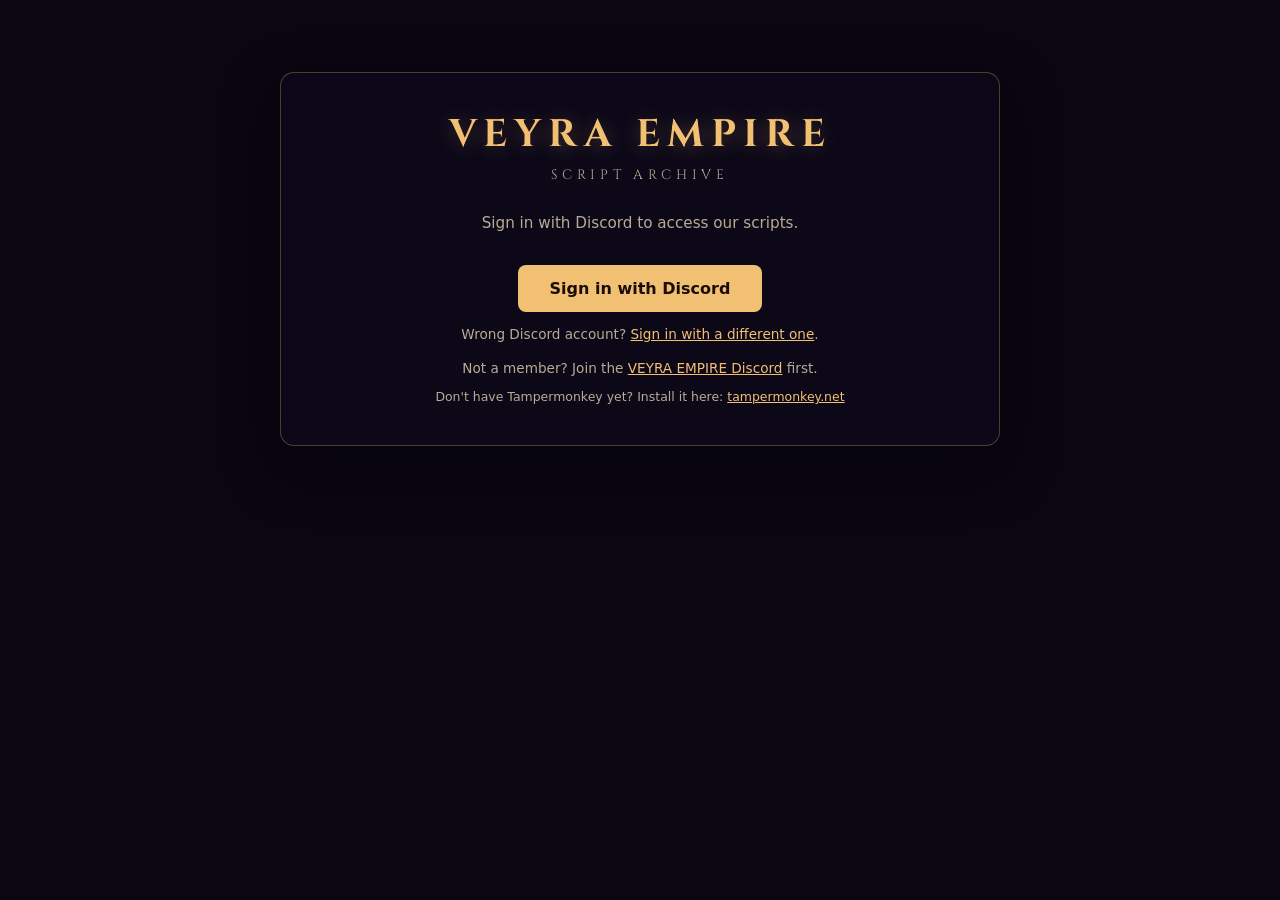
==== scripts/index.html @ 1eda5907 "archive: let members switch Discord accounts buildAuthorizeUrl sent prompt=none unconditionally, whi" ====
<!DOCTYPE html>
<html lang="en">
<head>
  <meta charset="utf-8">
  <meta name="viewport" content="width=device-width, initial-scale=1">
  <title>VEYRA EMPIRE - Script Archive</title>
  <meta name="description" content="VEYRA EMPIRE member script archive. Sign in with Discord to access our scripts.">
  <meta name="theme-color" content="#0a0612">

  <!-- Open Graph (Discord / Slack / Facebook link previews) -->
  <meta property="og:type" content="website">
  <meta property="og:site_name" content="VEYRA EMPIRE">
  <meta property="og:title" content="VEYRA EMPIRE - Script Archive">
  <meta property="og:description" content="Sign in with Discord to access our scripts.">
  <meta property="og:url" content="https://veyra-empire.github.io/scripts/">
  <meta property="og:image" content="https://raw.githubusercontent.com/veyra-empire/assets/master/bg-install.png">
  <meta property="og:image:width" content="1536">
  <meta property="og:image:height" content="1024">

  <!-- Twitter / X card -->
  <meta name="twitter:card" content="summary_large_image">
  <meta name="twitter:title" content="VEYRA EMPIRE - Script Archive">
  <meta name="twitter:description" content="Sign in with Discord to access our scripts.">
  <meta name="twitter:image" content="https://raw.githubusercontent.com/veyra-empire/assets/master/bg-install.png">

  <!-- Inline SVG favicon: gold V on the dark panel background, no extra file needed. -->
  <link rel="icon" type="image/svg+xml" href="data:image/svg+xml;utf8,<svg xmlns='http://www.w3.org/2000/svg' viewBox='0 0 64 64'><rect width='64' height='64' rx='12' fill='%230a0612'/><text x='32' y='46' font-family='Cinzel,serif' font-weight='700' font-size='44' text-anchor='middle' fill='%23f2c072'>V</text></svg>">

  <link rel="preconnect" href="https://fonts.googleapis.com">
  <link rel="preconnect" href="https://fonts.gstatic.com" crossorigin>
  <link href="https://fonts.googleapis.com/css2?family=Cinzel:wght@400;700&display=swap" rel="stylesheet">
  <link rel="stylesheet" href="style.css">
</head>
<body>
  <div class="overlay">
    <div class="panel">

      <section id="state-loading">
        <h1>VEYRA EMPIRE</h1>
        <p class="subtitle">Script Archive</p>
        <p class="loading-msg">Loading&hellip;</p>
      </section>

      <section id="state-oauth" hidden>
        <h1>VEYRA EMPIRE</h1>
        <p class="subtitle">Script Archive</p>
        <p style="text-align:center; color: var(--muted); margin: 18px 0 26px; font-size: 0.95rem; line-height: 1.5;">
          Sign in with Discord to access our scripts.
        </p>
        <div style="text-align:center;">
          <a id="signin-btn" class="install-btn" style="padding: 14px 32px; font-size: 1rem;"
             href="#" rel="noopener">Sign in with Discord</a>
        </div>
        <p class="footer-note" style="margin-top: 14px;">
          Wrong Discord account? <a href="#" data-switch-account>Sign in with a different one</a>.
        </p>
        <p class="footer-note" style="margin-top: 18px;">Not a member? Join the <a href="https://discord.gg/YMDAaVbWk" target="_blank" rel="noopener">VEYRA EMPIRE Discord</a> first.</p>
        <p class="tampermonkey-hint">
          Don't have Tampermonkey yet? Install it here:
          <a href="https://www.tampermonkey.net/" target="_blank" rel="noopener">tampermonkey.net</a>
        </p>
      </section>

      <section id="state-denied" hidden>
        <div class="denied-icon">&#x26D4;</div>
        <p id="denied-msg" class="denied-msg"></p>
        <div style="text-align:center;">
          <a class="back-link" href="./" id="denied-back">&larr; Back to sign-in</a>
          <span style="color: var(--muted); margin: 0 8px;">&middot;</span>
          <a class="back-link" href="#" data-switch-account>Try a different account</a>
        </div>
      </section>

      <section id="state-scripts" hidden>
        <div class="greeting">
          <div>
            <h2>Welcome, <span id="user-name"></span></h2>
            <div class="email-line" id="user-email"></div>
          </div>
          <div id="user-tier" class="tier-badge"></div>
        </div>

        <p class="trust-notice">
          <strong>These tools are shared on trust.</strong>
          If you have access, it's because that trust was extended to you personally.
          Please do not share the files with others - send them to the Discord or have them contact lmv instead.
        </p>

        <div id="empty-state" class="empty-state" hidden>No content available at your tier yet.</div>

        <div id="resources-section" hidden>
          <h2 class="section-heading">Resources</h2>
          <p class="section-blurb">
            Community-shared spreadsheets, docs, and reference material. Open to view in a new tab. If you need edit or copy access to the source, that's up to the original author - ping them on Discord.
          </p>
          <div class="resources-grid" id="resourcesGrid"></div>
        </div>

        <div id="scripts-controls" hidden>
          <h2 class="section-heading">Userscripts</h2>
          <p class="section-blurb">
            Tampermonkey userscripts - modular add-ons that patch behavior on demonicscans.org. Once installed through this archive, they auto-update according to your Tampermonkey settings (typically every few hours), so no reinstall is needed when a new version ships.
          </p>
          <p class="tm-banner">
            Install requires <a href="https://www.tampermonkey.net/" target="_blank" rel="noopener">Tampermonkey</a>. Without it, Install just opens the raw script source.
          </p>
          <div class="sort-bar" id="sortBar">
            <span class="label">Sort</span>
            <button class="sort-btn active" data-sort="name">Name</button>
            <button class="sort-btn"        data-sort="author">Author</button>
            <button class="sort-btn"        data-sort="tier">Tier</button>
            <button class="sort-btn sort-dir" id="sortDir" title="Toggle ascending / descending" aria-label="Toggle direction">&#x25B2;</button>
          </div>
          <div class="scripts-grid" id="scriptsGrid"></div>
          <p class="tampermonkey-hint">
            Clicking Install opens Tampermonkey's install dialog. If nothing happens, make sure Tampermonkey is installed: <a href="https://www.tampermonkey.net/" target="_blank" rel="noopener">tampermonkey.net</a>
          </p>
        </div>

        <div id="extensions-section" hidden>
          <h2 class="section-heading">Apps &amp; extensions</h2>
          <p class="section-blurb">
            Standalone installs - browser extensions, Android APKs, and similar add-ons that aren't Tampermonkey userscripts. Each card links to a Drive folder; check the per-card instructions for the install steps specific to that platform.
          </p>
          <div class="extensions-grid" id="extensionsGrid"></div>
        </div>

        <div style="text-align:center;">
          <a class="back-link" href="submit.html">Submit a script</a>
          <span style="color: var(--muted); margin: 0 8px;">&middot;</span>
          <a class="back-link" href="submit-resource.html">Submit a resource</a>
          <span style="color: var(--muted); margin: 0 8px;">&middot;</span>
          <a class="back-link" href="submit-app.html">Submit an app or extension</a>
          <span style="color: var(--muted); margin: 0 8px;">&middot;</span>
          <a class="back-link" href="#" id="signout-btn">Sign out</a>
          <span style="color: var(--muted); margin: 0 8px;">&middot;</span>
          <a class="back-link" href="#" data-switch-account>Switch account</a>
        </div>
      </section>

    </div>
  </div>

  <div id="lightbox" class="lightbox" hidden>
    <button type="button" class="lightbox-close" data-lightbox-close aria-label="Close">&times;</button>
    <img id="lightbox-img" class="lightbox-img" alt="">
    <p id="lightbox-caption" class="lightbox-caption"></p>
  </div>

  <script src="app.js"></script>
</body>
</html>
---- scripts/style.css ----
:root {
  --accent: #f2c072;
  --accent-soft: rgba(242, 192, 114, 0.25);
  --panel-bg: rgba(15, 10, 30, 0.62);
  --panel-border: rgba(255, 200, 120, 0.28);
  --text: #f5e9d0;
  --muted: #b8ac94;
  --danger: #e07b7b;
}

* { box-sizing: border-box; }

html, body {
  margin: 0;
  padding: 0;
  min-height: 100vh;
  font-family: system-ui, -apple-system, "Segoe UI", Roboto, sans-serif;
  color: var(--text);
  background: #0a0612;
  /* Belt-and-suspenders: even if some grid child manages to overflow
     despite the per-card wrap rules, the page itself won't allow
     horizontal scroll. Prevents the "background doesn't follow"
     look reported on mobile when horizontal scroll was possible. */
  overflow-x: hidden;
}

body {
  background-image: url('https://raw.githubusercontent.com/veyra-empire/assets/master/bg-install.png');
  background-image: image-set(
    url('https://raw.githubusercontent.com/veyra-empire/assets/master/bg-install.png') 1x,
    url('https://raw.githubusercontent.com/veyra-empire/assets/master/bg-install-2x.png') 2x
  );
  background-image: -webkit-image-set(
    url('https://raw.githubusercontent.com/veyra-empire/assets/master/bg-install.png') 1x,
    url('https://raw.githubusercontent.com/veyra-empire/assets/master/bg-install-2x.png') 2x
  );
  background-size: cover;
  background-position: center bottom;
  background-attachment: fixed;
  background-repeat: no-repeat;
}

@media (max-width: 768px) and (orientation: portrait) {
  body {
    background-image: url('https://raw.githubusercontent.com/veyra-empire/assets/master/bg-install-m.png');
  }
}

.overlay {
  min-height: 100vh;
  background: linear-gradient(180deg, rgba(10, 6, 18, 0.35) 0%, rgba(10, 6, 18, 0.1) 30%, rgba(10, 6, 18, 0.6) 100%);
  display: flex;
  flex-direction: column;
  align-items: center;
  padding: 8vh 20px 40px;
}

.panel {
  width: 100%;
  max-width: 720px;
  background: var(--panel-bg);
  border: 1px solid var(--panel-border);
  border-radius: 14px;
  backdrop-filter: blur(14px);
  -webkit-backdrop-filter: blur(14px);
  box-shadow: 0 20px 60px rgba(0, 0, 0, 0.45);
  padding: 36px 36px 28px;
}

h1 {
  font-family: 'Cinzel', serif;
  font-weight: 700;
  font-size: 2.4rem;
  letter-spacing: 0.18em;
  margin: 0 0 6px;
  text-align: center;
  color: var(--accent);
  text-shadow: 0 2px 20px rgba(242, 192, 114, 0.3);
}

.subtitle {
  font-family: 'Cinzel', serif;
  font-size: 0.85rem;
  letter-spacing: 0.35em;
  text-transform: uppercase;
  text-align: center;
  margin: 0 0 28px;
  color: var(--muted);
}

form.email-form {
  display: flex;
  gap: 10px;
  margin: 20px 0 14px;
}

input[type="email"] {
  flex: 1;
  padding: 12px 14px;
  font-size: 1rem;
  font-family: inherit;
  background: rgba(0, 0, 0, 0.35);
  border: 1px solid var(--panel-border);
  border-radius: 8px;
  color: var(--text);
  outline: none;
  transition: border-color 0.15s, box-shadow 0.15s;
}
input[type="email"]:focus {
  border-color: var(--accent);
  box-shadow: 0 0 0 2px var(--accent-soft);
}

button, .install-btn {
  padding: 12px 22px;
  font-size: 0.95rem;
  font-family: inherit;
  font-weight: 600;
  background: var(--accent);
  color: #1a0d05;
  border: none;
  border-radius: 8px;
  cursor: pointer;
  text-decoration: none;
  display: inline-block;
  transition: transform 0.1s, box-shadow 0.15s, background 0.15s;
}
button:hover, .install-btn:hover {
  background: #ffd18a;
  box-shadow: 0 4px 16px rgba(242, 192, 114, 0.35);
  transform: translateY(-1px);
}

.footer-note {
  margin-top: 18px;
  font-size: 0.85rem;
  color: var(--muted);
  text-align: center;
}

.greeting {
  display: flex;
  align-items: center;
  justify-content: space-between;
  gap: 16px;
  padding-bottom: 18px;
  border-bottom: 1px solid var(--panel-border);
  margin-bottom: 22px;
  flex-wrap: wrap;
}
.greeting h2 {
  font-family: 'Cinzel', serif;
  font-weight: 400;
  font-size: 1.3rem;
  margin: 0;
  letter-spacing: 0.05em;
}
.greeting .email-line {
  font-size: 0.82rem;
  color: var(--muted);
  margin-top: 4px;
}

.tier-badge {
  font-family: 'Cinzel', serif;
  font-size: 0.75rem;
  letter-spacing: 0.2em;
  text-transform: uppercase;
  padding: 6px 14px;
  border-radius: 999px;
  border: 1px solid currentColor;
}
.tier-probationary { color: #9aa4af; }
.tier-member       { color: #d7dbe0; }
.tier-tester       { color: #f2c072; }
.tier-owner        { color: #e87070; }

.scripts-grid {
  display: grid;
  grid-template-columns: repeat(2, 1fr);
  gap: 14px;
}
@media (max-width: 600px) {
  .scripts-grid { grid-template-columns: 1fr; }
  .panel { padding: 24px 20px; }
  h1 { font-size: 1.8rem; }
}

.script-card {
  background: rgba(0, 0, 0, 0.28);
  border: 1px solid rgba(255, 255, 255, 0.06);
  border-radius: 10px;
  padding: 16px 18px;
  display: flex;
  flex-direction: column;
  gap: 8px;
  transition: border-color 0.15s, background 0.15s;
  /* Grid children default to min-width:auto (intrinsic content width),
     which lets long unbreakable strings inside a card push its width
     past the grid cell -> the whole panel overflows the viewport.
     min-width:0 lets the card shrink; the text-wrap rules below then
     handle the actual breaking. */
  min-width: 0;
}
.script-card:hover {
  border-color: var(--panel-border);
  background: rgba(0, 0, 0, 0.38);
}
.script-card h3 {
  font-family: 'Cinzel', serif;
  font-weight: 400;
  font-size: 1.05rem;
  margin: 0;
  color: var(--accent);
  letter-spacing: 0.04em;
  /* Safety net for scripts with unusually long names / no natural
     break points. anywhere is stronger than break-word - it will
     break mid-word if that's what it takes to fit. */
  overflow-wrap: anywhere;
}
.script-meta {
  font-size: 0.78rem;
  color: var(--muted);
  overflow-wrap: anywhere;
}
.script-desc {
  font-size: 0.88rem;
  line-height: 1.45;
  color: var(--text);
  flex: 1;
  /* User-provided description text. Long hashes, URLs, install
     paths etc. would otherwise force horizontal scroll on mobile
     because the string acts as one unbreakable "word". */
  overflow-wrap: anywhere;
}

.script-thumb {
  align-self: flex-start;
  padding: 0;
  border: 1px solid var(--panel-border);
  border-radius: 6px;
  background: rgba(0, 0, 0, 0.35);
  cursor: zoom-in;
  overflow: hidden;
  line-height: 0;
  transition: border-color 0.12s, transform 0.12s;
}
.script-thumb:hover {
  border-color: var(--accent);
  transform: translateY(-1px);
}
.script-thumb img {
  display: block;
  max-width: 200px;
  max-height: 120px;
  width: auto;
  height: auto;
  object-fit: cover;
}
.install-btn {
  align-self: flex-start;
  margin-top: 4px;
  padding: 8px 18px;
  font-size: 0.88rem;
}

.tier-pill {
  display: inline-block;
  font-family: 'Cinzel', serif;
  font-size: 0.68rem;
  letter-spacing: 0.18em;
  text-transform: uppercase;
  padding: 3px 10px;
  border-radius: 999px;
  border: 1px solid currentColor;
  vertical-align: middle;
  margin-left: 6px;
}

/* Card title row: name + version + optional type tag in one flex row. */
.card-title {
  display: flex;
  align-items: baseline;
  flex-wrap: wrap;
  gap: 8px;
}
.version-pill {
  display: inline-block;
  font-family: ui-monospace, 'Cascadia Code', Consolas, monospace;
  font-size: 0.72rem;
  color: var(--muted);
  background: rgba(255, 255, 255, 0.04);
  border: 1px solid rgba(255, 255, 255, 0.08);
  border-radius: 4px;
  padding: 1px 7px;
  letter-spacing: 0.02em;
}
.extension-tag {
  display: inline-block;
  font-size: 0.68rem;
  letter-spacing: 0.16em;
  text-transform: uppercase;
  padding: 2px 8px;
  border-radius: 999px;
  background: rgba(242, 192, 114, 0.08);
  color: var(--accent);
  border: 1px solid rgba(242, 192, 114, 0.25);
}

/* Changelog disclosure on script + extension cards. */
.card-changelog,
.card-instructions {
  font-size: 0.82rem;
  border-top: 1px dashed rgba(255, 255, 255, 0.08);
  padding-top: 8px;
  margin-top: 2px;
}
.card-changelog > summary,
.card-instructions > summary {
  cursor: pointer;
  color: var(--muted);
  user-select: none;
  list-style: none;
  padding: 2px 0;
}
.card-changelog > summary::-webkit-details-marker,
.card-instructions > summary::-webkit-details-marker {
  display: none;
}
.card-changelog > summary::before,
.card-instructions > summary::before {
  content: '▸ ';
  display: inline-block;
  width: 1em;
  transition: transform 120ms ease;
}
.card-changelog[open] > summary::before,
.card-instructions[open] > summary::before {
  transform: rotate(90deg);
}
.card-changelog > summary:hover,
.card-instructions > summary:hover {
  color: var(--text);
}
.card-changelog-list {
  margin-top: 6px;
  display: flex;
  flex-direction: column;
  gap: 10px;
}
.card-changelog-item {
  border-left: 2px solid rgba(242, 192, 114, 0.25);
  padding-left: 10px;
}
.card-changelog-head {
  font-family: ui-monospace, 'Cascadia Code', Consolas, monospace;
  font-size: 0.75rem;
  color: var(--accent);
  letter-spacing: 0.02em;
  /* Monospace + likely to contain version strings; break anywhere
     so long tags don't push the card wider than mobile viewport. */
  overflow-wrap: anywhere;
}
.card-changelog-notes {
  margin-top: 4px;
  /* pre-wrap preserves author-typed newlines but does NOT break
     unbreakable strings on its own. Pair with overflow-wrap so long
     paths / URLs / hashes in changelog notes still wrap. */
  white-space: pre-wrap;
  overflow-wrap: anywhere;
  color: var(--text);
  font-size: 0.82rem;
  line-height: 1.45;
}
.card-instructions-list {
  margin: 6px 0 0 0;
  padding-left: 22px;
  color: var(--text);
  font-size: 0.82rem;
  line-height: 1.5;
}
.card-instructions-list li { margin-bottom: 4px; }

/* Extensions section: its own heading + grid identical to scripts-grid. */
.section-heading {
  font-family: 'Cinzel', serif;
  font-weight: 400;
  font-size: 1.15rem;
  letter-spacing: 0.1em;
  color: var(--accent);
  margin: 28px 0 6px;
  text-transform: uppercase;
}
.section-blurb {
  font-size: 0.85rem;
  color: var(--muted);
  margin: 0 0 12px;
  line-height: 1.5;
}
.extensions-grid,
.resources-grid {
  display: grid;
  grid-template-columns: repeat(auto-fill, minmax(280px, 1fr));
  gap: 14px;
}
.extension-btn {
  background: rgba(242, 192, 114, 0.12);
  border: 1px solid rgba(242, 192, 114, 0.5);
  color: var(--accent);
}
.extension-btn:hover {
  background: rgba(242, 192, 114, 0.2);
  color: var(--accent);
}

/* Resource cards: same visual family as extensions but with a subtly
   different tag + button accent so members can tell at a glance the
   flow is different (not a Tampermonkey install, not a Drive unpack). */
.resource-tag {
  background: rgba(136, 180, 255, 0.14);
  border-color: rgba(136, 180, 255, 0.5);
  color: #9ec2ff;
}
.resource-btn {
  background: rgba(136, 180, 255, 0.12);
  border: 1px solid rgba(136, 180, 255, 0.5);
  color: #9ec2ff;
}
.resource-btn:hover {
  background: rgba(136, 180, 255, 0.2);
  color: #b8d2ff;
}
.resource-updated {
  font-size: 0.78rem;
  color: var(--muted);
  margin: 2px 0 4px;
  font-variant-numeric: tabular-nums;
  letter-spacing: 0.02em;
}

.script-actions {
  display: flex;
  align-items: center;
  gap: 16px;
  margin-top: 4px;
  flex-wrap: wrap;
}

.thread-link {
  font-size: 0.82rem;
  color: var(--muted);
  text-decoration: none;
  border-bottom: 1px dotted var(--muted);
  padding-bottom: 1px;
  transition: color 0.12s, border-color 0.12s;
}
.thread-link:hover {
  color: var(--accent);
  border-bottom-color: var(--accent);
}

.sort-bar {
  display: flex;
  flex-wrap: wrap;
  align-items: center;
  gap: 10px;
  margin-bottom: 16px;
  padding: 10px 14px;
  background: rgba(0, 0, 0, 0.25);
  border: 1px solid rgba(255, 255, 255, 0.06);
  border-radius: 10px;
}
.sort-bar .label {
  font-size: 0.78rem;
  color: var(--muted);
  letter-spacing: 0.1em;
  text-transform: uppercase;
  margin-right: 4px;
}
.sort-btn {
  padding: 6px 14px;
  font-size: 0.82rem;
  font-family: inherit;
  background: transparent;
  color: var(--text);
  border: 1px solid rgba(255, 255, 255, 0.12);
  border-radius: 6px;
  cursor: pointer;
  transition: border-color 0.12s, color 0.12s, background 0.12s;
}
.sort-btn:hover { border-color: var(--accent-soft); color: var(--accent); }
.sort-btn.active {
  color: var(--accent);
  border-color: var(--accent);
  background: rgba(242, 192, 114, 0.08);
}
.sort-dir {
  margin-left: auto;
  min-width: 42px;
  text-align: center;
  font-weight: 600;
}

.denied-icon {
  font-size: 3rem;
  text-align: center;
  color: var(--danger);
  margin-bottom: 12px;
}
.denied-msg {
  text-align: center;
  font-size: 1rem;
  line-height: 1.55;
  margin-bottom: 22px;
}

.empty-state {
  text-align: center;
  padding: 20px 0 10px;
  color: var(--muted);
}

.back-link {
  display: inline-block;
  margin-top: 22px;
  color: var(--muted);
  text-decoration: none;
  font-size: 0.85rem;
  border-bottom: 1px dotted var(--muted);
}
.back-link:hover { color: var(--accent); border-bottom-color: var(--accent); }

.tampermonkey-hint {
  margin-top: 10px;
  font-size: 0.78rem;
  color: var(--muted);
  text-align: center;
}
.tampermonkey-hint a,
.footer-note a { color: var(--accent); }

.trust-notice {
  margin: 0 0 18px;
  padding: 10px 0;
  border-top: 1px dotted var(--panel-border);
  border-bottom: 1px dotted var(--panel-border);
  font-size: 0.82rem;
  line-height: 1.5;
  color: var(--muted);
  text-align: center;
}
.trust-notice strong {
  color: var(--text);
  letter-spacing: 0.04em;
}

.tm-banner {
  margin: 0 0 18px;
  padding: 10px 14px;
  background: rgba(242, 192, 114, 0.08);
  border: 1px solid var(--panel-border);
  border-radius: 8px;
  font-size: 0.85rem;
  line-height: 1.5;
  color: var(--text);
  text-align: center;
}
.tm-banner a { color: var(--accent); }

/* Submission form (submit.html) */
.panel-wide { max-width: 820px; }

.form-row {
  margin-bottom: 16px;
}
.form-label {
  display: block;
  font-family: 'Cinzel', serif;
  font-size: 0.78rem;
  letter-spacing: 0.18em;
  text-transform: uppercase;
  color: var(--muted);
  margin-bottom: 6px;
}
.form-optional {
  font-family: inherit;
  font-size: 0.75rem;
  letter-spacing: normal;
  text-transform: none;
  color: rgba(184, 172, 148, 0.6);
  margin-left: 6px;
}
.form-hint {
  margin: 6px 0 0;
  font-size: 0.78rem;
  color: var(--muted);
  line-height: 1.4;
}
.form-warning {
  margin-top: 8px;
  padding: 8px 12px;
  background: rgba(242, 192, 114, 0.1);
  border: 1px solid rgba(242, 192, 114, 0.35);
  border-radius: 6px;
  font-size: 0.82rem;
  line-height: 1.45;
  color: #f2c072;
}
.form-warning strong { color: #f5e9d0; font-weight: 600; }
.form-input {
  width: 100%;
  padding: 10px 12px;
  font-size: 0.95rem;
  font-family: inherit;
  background: rgba(0, 0, 0, 0.35);
  border: 1px solid var(--panel-border);
  border-radius: 8px;
  color: var(--text);
  outline: none;
  transition: border-color 0.15s, box-shadow 0.15s;
  box-sizing: border-box;
}
.form-input:focus {
  border-color: var(--accent);
  box-shadow: 0 0 0 2px var(--accent-soft);
}
.form-source {
  font-family: ui-monospace, 'Cascadia Code', 'Fira Code', Consolas, monospace;
  font-size: 0.82rem;
  resize: vertical;
  min-height: 180px;
}
.form-source.drag-over {
  border-color: var(--accent);
  background: rgba(242, 192, 114, 0.06);
}

.source-toolbar {
  display: flex;
  align-items: center;
  gap: 10px;
  margin-bottom: 8px;
  flex-wrap: wrap;
}
.source-upload-input {
  position: absolute;
  width: 1px;
  height: 1px;
  opacity: 0;
  pointer-events: none;
}
.source-upload-btn {
  display: inline-flex;
  align-items: center;
  gap: 6px;
  padding: 7px 14px;
  background: rgba(242, 192, 114, 0.14);
  border: 1px solid rgba(242, 192, 114, 0.5);
  border-radius: 6px;
  color: var(--accent);
  font-size: 0.85rem;
  font-weight: 600;
  cursor: pointer;
  user-select: none;
  transition: background 120ms ease;
}
.source-upload-btn:hover  { background: rgba(242, 192, 114, 0.22); }
.source-upload-btn:active { background: rgba(242, 192, 114, 0.3); }
.source-upload-input:focus + .source-upload-hint,
.source-upload-btn:focus-within {
  box-shadow: 0 0 0 2px var(--accent-soft);
}
.source-upload-hint {
  font-size: 0.78rem;
  color: var(--muted);
  flex: 1 1 auto;
  min-width: 0;
}

.mode-row { display: flex; flex-direction: column; }
.mode-options { display: flex; gap: 14px; flex-wrap: wrap; }
.mode-option {
  display: inline-flex;
  align-items: center;
  gap: 6px;
  padding: 6px 12px;
  border: 1px solid var(--panel-border);
  border-radius: 8px;
  font-size: 0.9rem;
  cursor: pointer;
}
.mode-option input { margin: 0; }
.mode-option.disabled {
  opacity: 0.4;
  cursor: not-allowed;
}

.attest {
  display: flex;
  align-items: flex-start;
  gap: 10px;
  font-size: 0.9rem;
  line-height: 1.45;
  padding: 10px 12px;
  background: rgba(0, 0, 0, 0.25);
  border: 1px solid var(--panel-border);
  border-radius: 8px;
}
.attest input { margin: 3px 0 0; flex-shrink: 0; }

.form-actions {
  display: flex;
  align-items: center;
  gap: 16px;
  margin-top: 24px;
}
.form-actions .install-btn:disabled {
  opacity: 0.4;
  cursor: not-allowed;
  box-shadow: none;
  transform: none;
}
.form-actions .install-btn:disabled:hover {
  background: var(--accent);
}

.form-error {
  margin-top: 14px;
  padding: 10px 12px;
  background: rgba(224, 123, 123, 0.08);
  border: 1px solid rgba(224, 123, 123, 0.4);
  border-radius: 8px;
  color: var(--danger);
  font-size: 0.88rem;
  line-height: 1.5;
}

.version-row {
  display: flex;
  gap: 10px;
  align-items: stretch;
}
.version-row .form-input {
  flex: 1;
}
.version-row input[readonly] {
  color: var(--muted);
  background: rgba(0, 0, 0, 0.45);
  cursor: not-allowed;
}
.version-btn {
  padding: 8px 14px;
  font-size: 0.82rem;
  font-family: inherit;
  background: transparent;
  color: var(--muted);
  border: 1px solid var(--panel-border);
  border-radius: 6px;
  cursor: pointer;
  flex-shrink: 0;
}
.version-btn:hover { color: var(--accent); border-color: var(--accent); }
.version-btn-confirm {
  background: var(--accent);
  color: #1a0d05;
  border-color: var(--accent);
}
.version-btn-confirm:hover { background: #ffd18a; color: #1a0d05; }

.form-file {
  padding: 8px 10px;
  font-size: 0.88rem;
  cursor: pointer;
}
.form-file::file-selector-button {
  padding: 6px 12px;
  margin-right: 10px;
  font-family: inherit;
  font-size: 0.82rem;
  background: rgba(242, 192, 114, 0.12);
  color: var(--accent);
  border: 1px solid var(--panel-border);
  border-radius: 6px;
  cursor: pointer;
}
.form-file::file-selector-button:hover {
  background: rgba(242, 192, 114, 0.22);
}

.screenshot-preview {
  display: flex;
  align-items: flex-start;
  gap: 12px;
  margin-top: 10px;
  padding: 8px;
  background: rgba(0, 0, 0, 0.25);
  border: 1px solid var(--panel-border);
  border-radius: 8px;
}
.screenshot-preview img {
  max-width: 220px;
  max-height: 140px;
  border-radius: 4px;
  display: block;
}
.screenshot-clear {
  padding: 6px 10px;
  font-size: 0.78rem;
  font-family: inherit;
  background: transparent;
  color: var(--muted);
  border: 1px solid var(--panel-border);
  border-radius: 6px;
  cursor: pointer;
}
.screenshot-clear:hover {
  color: var(--danger);
  border-color: rgba(224, 123, 123, 0.4);
}

.open-submissions {
  margin: 0 0 18px;
  padding: 12px 14px;
  background: rgba(224, 123, 123, 0.08);
  border: 1px solid rgba(224, 123, 123, 0.4);
  border-radius: 8px;
  color: var(--text);
  font-size: 0.88rem;
  line-height: 1.5;
}
.open-submissions-header {
  display: flex;
  align-items: baseline;
  gap: 8px;
  margin-bottom: 8px;
}
.open-submissions-header strong { color: var(--danger); }
.open-submissions-count { color: var(--muted); font-size: 0.82rem; }

.open-submissions-list {
  list-style: none;
  padding: 0;
  margin: 0;
  display: flex;
  flex-direction: column;
  gap: 6px;
}
.open-submissions-item {
  display: flex;
  align-items: center;
  justify-content: space-between;
  gap: 10px;
  padding: 8px 10px;
  background: rgba(0, 0, 0, 0.25);
  border-radius: 6px;
  flex-wrap: wrap;
}
.open-submissions-label { flex: 1 1 auto; min-width: 0; word-break: break-word; }
.open-submissions-label strong { color: var(--accent); font-weight: 600; }

.cancel-banner-btn {
  padding: 6px 12px;
  font-size: 0.78rem;
  font-family: inherit;
  font-weight: 600;
  background: var(--danger);
  color: #1a0d05;
  border: none;
  border-radius: 6px;
  cursor: pointer;
  flex-shrink: 0;
  transition: background 0.12s, transform 0.1s;
}
.cancel-banner-btn:hover { background: #f09999; transform: translateY(-1px); }
.cancel-banner-btn:disabled { opacity: 0.5; cursor: not-allowed; transform: none; }

/* Floating toasts (fixed top-right). Click to dismiss; auto-dismiss after 6s. */
.toast-container {
  position: fixed;
  top: 20px;
  right: 20px;
  z-index: 9999;
  display: flex;
  flex-direction: column;
  gap: 10px;
  max-width: calc(100vw - 40px);
  width: 380px;
  pointer-events: none;
}
.toast {
  pointer-events: auto;
  padding: 12px 16px;
  border-radius: 10px;
  font-size: 0.88rem;
  line-height: 1.45;
  cursor: pointer;
  background: rgba(15, 10, 30, 0.92);
  color: var(--text);
  border: 1px solid var(--panel-border);
  box-shadow: 0 10px 30px rgba(0, 0, 0, 0.45);
  backdrop-filter: blur(10px);
  -webkit-backdrop-filter: blur(10px);
  opacity: 0;
  transform: translateX(20px);
  transition: opacity 0.2s ease, transform 0.2s ease;
}
.toast.show { opacity: 1; transform: translateX(0); }
.toast-success { border-color: rgba(130, 200, 130, 0.45); }
.toast-error   { border-color: rgba(224, 123, 123, 0.55); }
.toast-info    { border-color: var(--panel-border); }

@media (max-width: 600px) {
  .toast-container { top: 10px; right: 10px; width: calc(100vw - 20px); }
}

/* Lightbox for screenshot thumbnails. Backdrop click or ESC closes. */
.lightbox {
  position: fixed;
  inset: 0;
  z-index: 9998;
  display: flex;
  flex-direction: column;
  align-items: center;
  justify-content: center;
  gap: 12px;
  padding: 20px;
  background: rgba(10, 6, 18, 0.92);
  backdrop-filter: blur(6px);
  -webkit-backdrop-filter: blur(6px);
  cursor: zoom-out;
}
.lightbox-img {
  max-width: min(95vw, 1400px);
  max-height: calc(95vh - 60px);
  object-fit: contain;
  border-radius: 6px;
  box-shadow: 0 20px 60px rgba(0, 0, 0, 0.6);
  cursor: default;
}
.lightbox-caption {
  margin: 0;
  color: var(--muted);
  font-size: 0.88rem;
  letter-spacing: 0.02em;
  text-align: center;
  max-width: 90vw;
}
.lightbox-close {
  position: absolute;
  top: 16px;
  right: 20px;
  width: 40px;
  height: 40px;
  font-size: 1.8rem;
  line-height: 1;
  background: transparent;
  color: var(--text);
  border: 1px solid var(--panel-border);
  border-radius: 999px;
  cursor: pointer;
  transition: background 0.15s, border-color 0.15s, color 0.15s;
}
.lightbox-close:hover {
  color: var(--accent);
  border-color: var(--accent);
  background: rgba(242, 192, 114, 0.08);
}

.loading-msg {
  text-align: center;
  color: var(--muted);
  padding: 30px 0;
  font-size: 0.95rem;
}

[hidden] { display: none !important; }
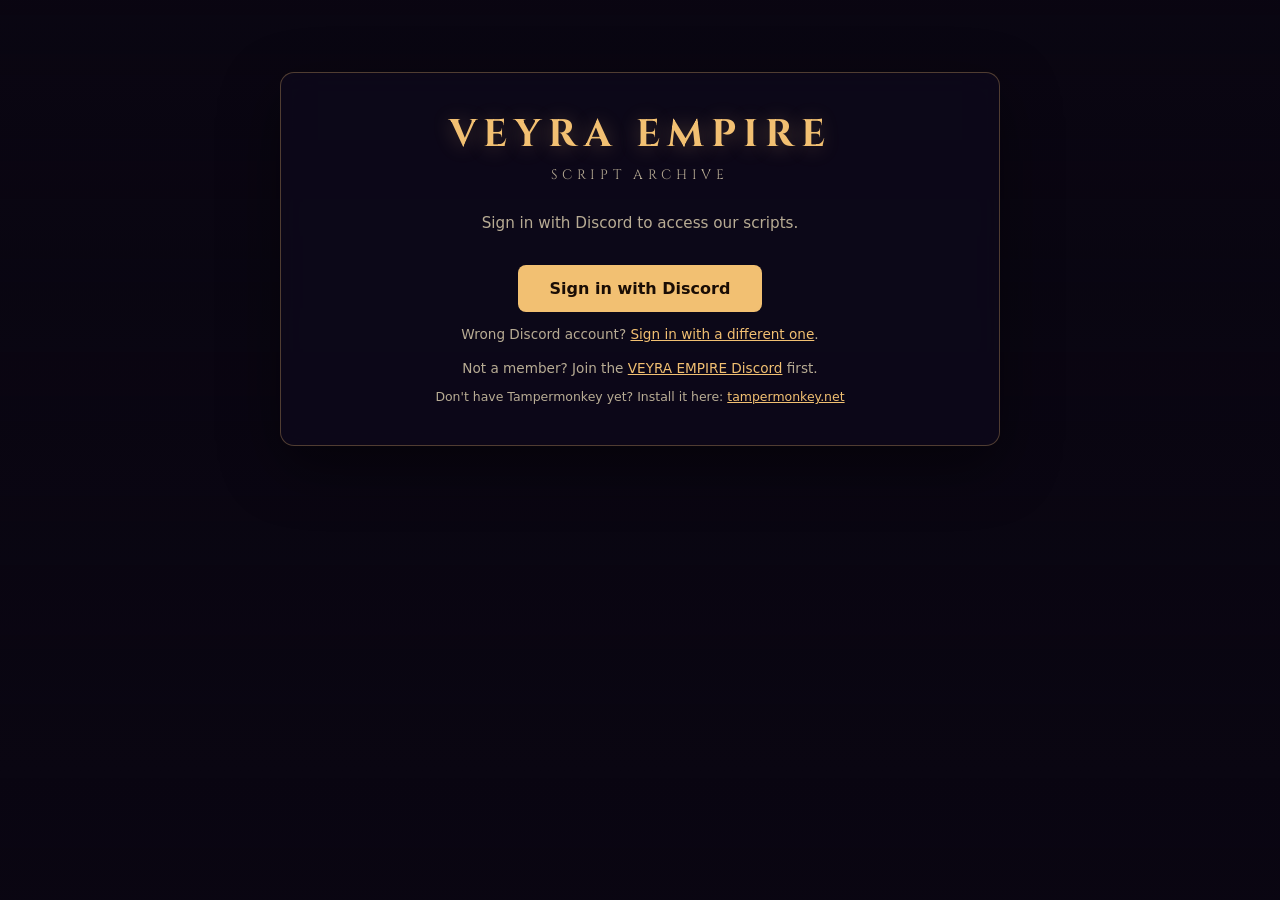
==== commit 307d1d2c: "archive: fix scroll jank, widen the listing, add a Columns control Scroll performance. body used bac" ====
--- a/scripts/index.html
+++ b/scripts/index.html
@@ -110,6 +110,13 @@
             <button class="sort-btn"        data-sort="author">Author</button>
             <button class="sort-btn"        data-sort="tier">Tier</button>
             <button class="sort-btn sort-dir" id="sortDir" title="Toggle ascending / descending" aria-label="Toggle direction">&#x25B2;</button>
+            <span class="cols-group" id="colsGroup">
+              <span class="label">Columns</span>
+              <button class="sort-btn active" data-cols="auto" title="Fit as many columns as the window allows">Auto</button>
+              <button class="sort-btn"        data-cols="2">2</button>
+              <button class="sort-btn"        data-cols="3">3</button>
+              <button class="sort-btn"        data-cols="4">4</button>
+            </span>
           </div>
           <div class="scripts-grid" id="scriptsGrid"></div>
           <p class="tampermonkey-hint">
--- a/scripts/style.css
+++ b/scripts/style.css
@@ -24,7 +24,23 @@
   overflow-x: hidden;
 }
 
-body {
+/* The base colour stays on `html` so it shows while the image loads, but
+   `body` must be transparent: the background layer below is a body::before
+   at z-index -1, which paints behind body's own background. Leaving the
+   opaque colour on body would hide the image entirely. */
+body { background: transparent; }
+
+/* The background lives on its own fixed layer rather than on `body` with
+   `background-attachment: fixed`. Visually identical - it still holds
+   position while the content scrolls - but `background-attachment: fixed`
+   forces a full-viewport repaint on every scroll frame, and with `.panel`
+   blurring over the top that made scrolling visibly laggy. As a separate
+   fixed element the browser composites it once and leaves it alone. */
+body::before {
+  content: "";
+  position: fixed;
+  inset: 0;
+  z-index: -1;
   background-image: url('https://raw.githubusercontent.com/veyra-empire/assets/master/bg-install.png');
   background-image: image-set(
     url('https://raw.githubusercontent.com/veyra-empire/assets/master/bg-install.png') 1x,
@@ -36,12 +52,11 @@
   );
   background-size: cover;
   background-position: center bottom;
-  background-attachment: fixed;
   background-repeat: no-repeat;
 }
 
 @media (max-width: 768px) and (orientation: portrait) {
-  body {
+  body::before {
     background-image: url('https://raw.githubusercontent.com/veyra-empire/assets/master/bg-install-m.png');
   }
 }
@@ -53,6 +68,13 @@
   flex-direction: column;
   align-items: center;
   padding: 8vh 20px 40px;
+}
+
+/* Widened for the archive listing only. `.panel` is shared with the sign-in
+   and denied states, which look absurd stretched across a wide monitor, so
+   this is scoped to the state that actually holds a grid. */
+.panel:has(> #state-scripts:not([hidden])) {
+  max-width: min(1400px, 95vw);
 }
 
 .panel {
@@ -177,13 +199,49 @@
 
 .scripts-grid {
   display: grid;
-  grid-template-columns: repeat(2, 1fr);
+  grid-template-columns: repeat(auto-fill, minmax(280px, 1fr));
   gap: 14px;
 }
 @media (max-width: 600px) {
   .scripts-grid { grid-template-columns: 1fr; }
   .panel { padding: 24px 20px; }
   h1 { font-size: 1.8rem; }
+}
+
+/* Manual column count, set by the Columns buttons and remembered per
+   browser. Deliberately confined to this media query rather than applied as
+   an inline style: an inline style would outrank the mobile rules above and
+   force a saved desktop preference of 4 onto a phone. Below 900px the
+   buttons are hidden and the grids stay width-driven.
+   minmax(0, 1fr) rather than minmax(280px, 1fr) so a chosen count cannot
+   overflow a window too narrow to hold it. */
+@media (min-width: 900px) {
+  #state-scripts[data-cols="2"] .scripts-grid,
+  #state-scripts[data-cols="2"] .resources-grid,
+  #state-scripts[data-cols="2"] .extensions-grid {
+    grid-template-columns: repeat(2, minmax(0, 1fr));
+  }
+  #state-scripts[data-cols="3"] .scripts-grid,
+  #state-scripts[data-cols="3"] .resources-grid,
+  #state-scripts[data-cols="3"] .extensions-grid {
+    grid-template-columns: repeat(3, minmax(0, 1fr));
+  }
+  #state-scripts[data-cols="4"] .scripts-grid,
+  #state-scripts[data-cols="4"] .resources-grid,
+  #state-scripts[data-cols="4"] .extensions-grid {
+    grid-template-columns: repeat(4, minmax(0, 1fr));
+  }
+}
+
+/* The control is meaningless where the grids are width-driven. */
+.cols-group { display: none; }
+@media (min-width: 900px) {
+  .cols-group {
+    display: inline-flex;
+    align-items: center;
+    gap: 6px;
+    margin-left: auto;
+  }
 }
 
 .script-card {
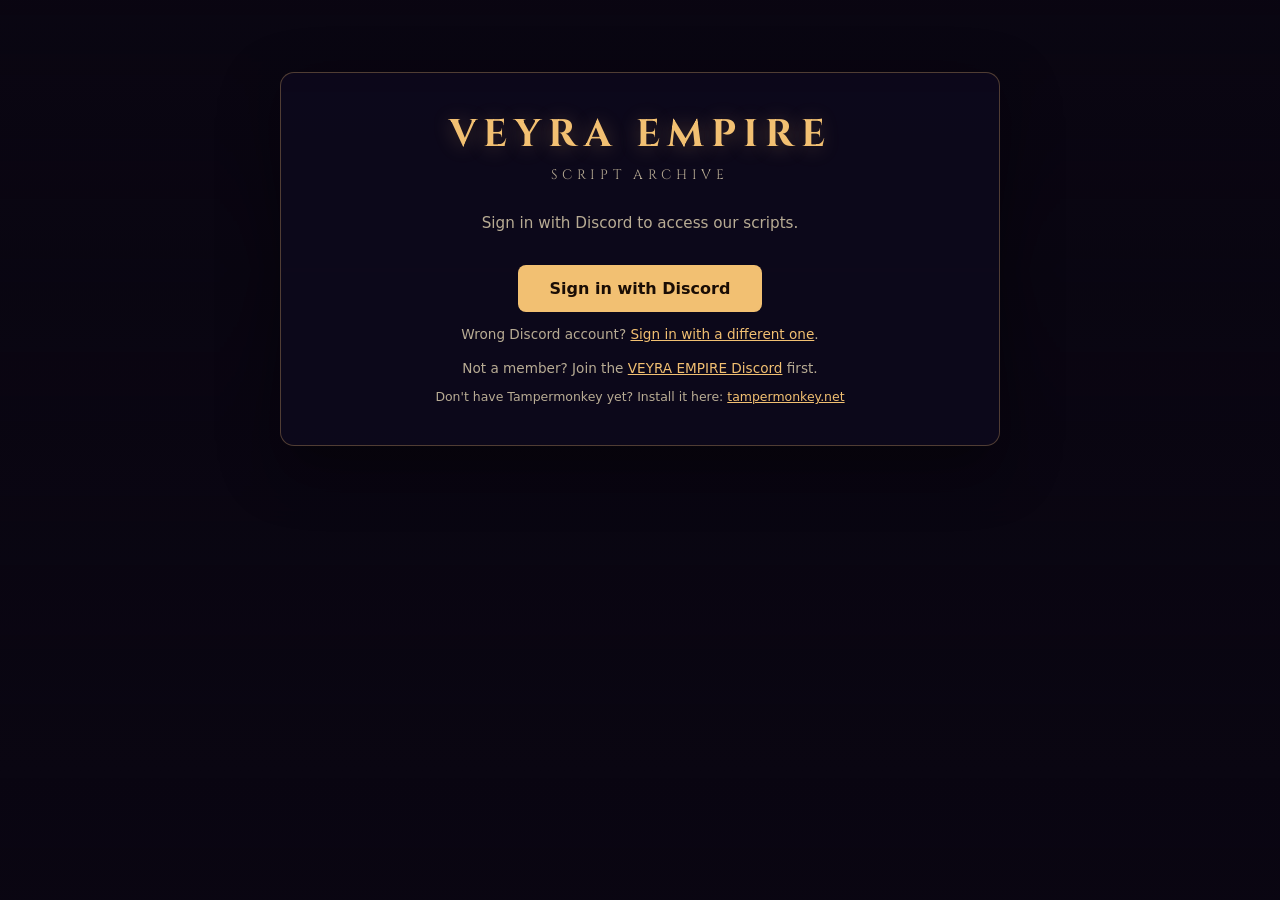
==== commit 1b9fb860: "archive: add a Backdrop opacity control The artwork showing through the panel is distracting at the " ====
--- a/scripts/index.html
+++ b/scripts/index.html
@@ -110,7 +110,14 @@
             <button class="sort-btn"        data-sort="author">Author</button>
             <button class="sort-btn"        data-sort="tier">Tier</button>
             <button class="sort-btn sort-dir" id="sortDir" title="Toggle ascending / descending" aria-label="Toggle direction">&#x25B2;</button>
-            <span class="cols-group" id="colsGroup">
+            <span class="bar-group push" id="alphaGroup">
+              <span class="label">Backdrop</span>
+              <button class="sort-btn"        data-alpha="0.62" title="Let more of the artwork through">Full</button>
+              <button class="sort-btn active" data-alpha="0.78">Dim</button>
+              <button class="sort-btn"        data-alpha="0.90">Faint</button>
+              <button class="sort-btn"        data-alpha="1"    title="Hide the artwork behind the panel">Off</button>
+            </span>
+            <span class="bar-group" id="colsGroup">
               <span class="label">Columns</span>
               <button class="sort-btn active" data-cols="auto" title="Fit as many columns as the window allows">Auto</button>
               <button class="sort-btn"        data-cols="2">2</button>
--- a/scripts/style.css
+++ b/scripts/style.css
@@ -1,7 +1,13 @@
 :root {
   --accent: #f2c072;
   --accent-soft: rgba(242, 192, 114, 0.25);
-  --panel-bg: rgba(15, 10, 30, 0.62);
+  /* Default raised from 0.62 when .panel lost its backdrop-filter: the blur
+     was softening whatever showed through, and a little more opacity keeps
+     the panel reading as a distinct surface against the artwork.
+     Split into an alpha channel so the Backdrop buttons can adjust it at
+     runtime - see applyAlpha() in app.js. */
+  --panel-alpha: 0.78;
+  --panel-bg: rgba(15, 10, 30, var(--panel-alpha));
   --panel-border: rgba(255, 200, 120, 0.28);
   --text: #f5e9d0;
   --muted: #b8ac94;
@@ -83,8 +89,14 @@
   background: var(--panel-bg);
   border: 1px solid var(--panel-border);
   border-radius: 14px;
-  backdrop-filter: blur(14px);
-  -webkit-backdrop-filter: blur(14px);
+  /* No backdrop-filter here, deliberately. On the archive listing this
+     element is roughly 1200 x 3900 px, and a blurred backdrop that size has
+     to be re-sampled and re-blurred every scrolled frame - it was the main
+     cause of the scroll lag, and widening the panel for multi-column layout
+     made it 69% worse. Unlike box-shadow below, which rasterises once and is
+     cached, this cost is unavoidably per-frame. The two fixed overlays
+     further down keep their blur: they are small and nothing scrolls behind
+     them. --panel-bg was raised to compensate. */
   box-shadow: 0 20px 60px rgba(0, 0, 0, 0.45);
   padding: 36px 36px 28px;
 }
@@ -233,15 +245,22 @@
   }
 }
 
-/* The control is meaningless where the grids are width-driven. */
-.cols-group { display: none; }
+/* Sort-bar option groups. Hidden on narrow screens where the bar has no room
+   for them - the Columns setting is meaningless there anyway, since the grids
+   are width-driven, and Backdrop falls back to the default.
+   Note the two behave differently when a preference is saved: a stored
+   column count is ignored on mobile by the media query above, because
+   forcing four columns onto a phone would break the layout. A stored
+   backdrop alpha is a plain custom property with no media query, so it does
+   carry over - which is what you want, since it is purely cosmetic. */
+.bar-group { display: none; }
 @media (min-width: 900px) {
-  .cols-group {
+  .bar-group {
     display: inline-flex;
     align-items: center;
     gap: 6px;
-    margin-left: auto;
   }
+  .bar-group.push { margin-left: auto; }
 }
 
 .script-card {
